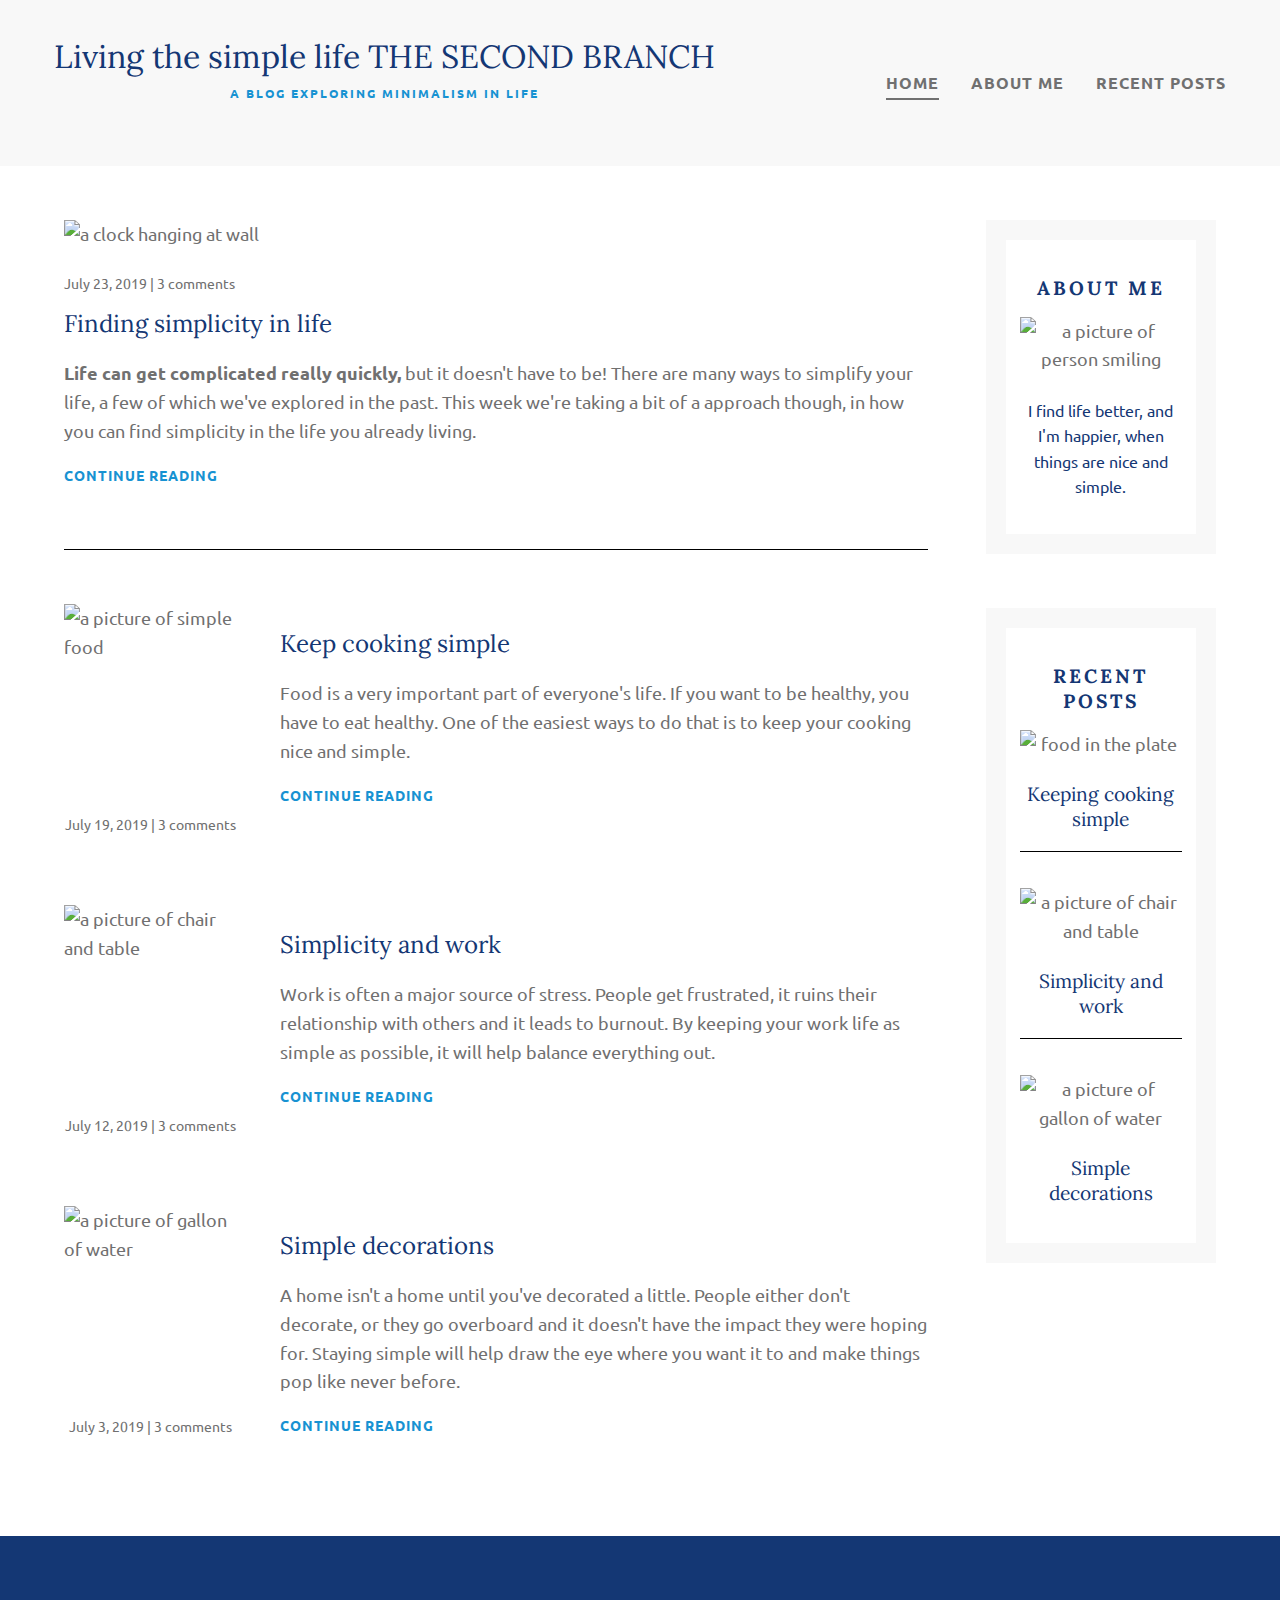
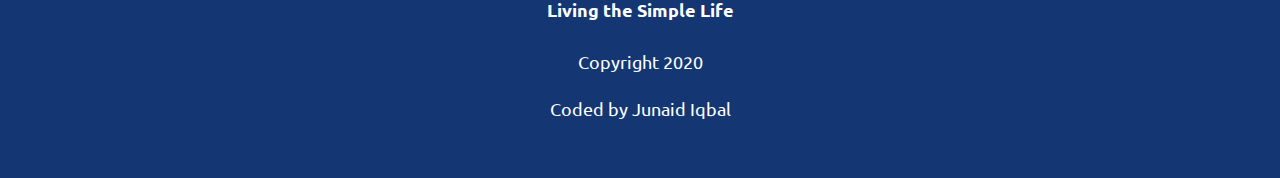
==== index.html @ 8265f2b1 "Update index.html" ====
<!DOCTYPE html>
<html lang="en">
  <head>
    <meta charset="UTF-8" />
    <meta name="viewport" content="width=device-width, initial-scale=1.0" />
    <meta http-equiv="X-UA-Compatible" content="ie=edge" />
    <title>Static Template</title>
    <link rel="preconnect" href="https://fonts.googleapis.com" />
    <link rel="preconnect" href="https://fonts.gstatic.com" crossorigin />
    <link
      href="https://fonts.googleapis.com/css2?family=Lora:wght@400;700&family=Ubuntu:wght@300;400;700&display=swap"
      rel="stylesheet"
    />
    <link rel="stylesheet" href="styles.css" />
  </head>
  <body>
    <header>
      <div class="nav-container">
        <div class="logo">
          <h1 class="heading">Living the simple life THE SECOND BRANCH</h1>
          <p class="subtitle">A blog exploring minimalism in life</p>
        </div>

        <nav>
          <ul>
            <li><a href="#" class="active">Home</a></li>
            <li><a href="about.html">About me</a></li>
            <li><a href="recentPost.html">Recent posts</a></li>
          </ul>
        </nav>
      </div>
    </header>
    <div class="container main-container">
      <main>
        <article class="featured-article">
          <h2 class="featured-article-heading">Finding simplicity in life</h2>
          <p class="featured-article-about">
            <strong>Life can get complicated really quickly,</strong> but it
            doesn't have to be! There are many ways to simplify your life, a few
            of which we've explored in the past. This week we're taking a bit of
            a approach though, in how you can find simplicity in the life you
            already living.
          </p>
          <p class="continue-reading">continue reading</p>
          <div class="article-featured-img">
            <img alt="a clock hanging at wall" src="./img/life.jpg" />
            <p class="featured-article-info">July 23, 2019 | 3 comments</p>
          </div>
        </article>

        <article class="recent-article">
          <div class="recent-article-content">
            <h2 class="recent-article-h2">Keep cooking simple</h2>
            <p>
              Food is a very important part of everyone's life. If you want to
              be healthy, you have to eat healthy. One of the easiest ways to do
              that is to keep your cooking nice and simple.
            </p>
            <p class="continue-reading">continue reading</p>
          </div>
          <div class="recent-article-img">
            <img alt="a picture of simple food" src="./img/food.jpg" />
            <p class="article-info">July 19, 2019 | 3 comments</p>
          </div>
        </article>

        <article class="recent-article">
          <div class="recent-article-content">
            <h2 class="recent-article-h2">Simplicity and work</h2>
            <p>
              Work is often a major source of stress. People get frustrated, it
              ruins their relationship with others and it leads to burnout. By
              keeping your work life as simple as possible, it will help balance
              everything out.
            </p>
            <p class="continue-reading">continue reading</p>
          </div>
          <div class="recent-article-img">
            <img alt="a picture of chair and table" src="./img/work.jpg" />
            <p class="article-info">July 12, 2019 | 3 comments</p>
          </div>
        </article>

        <article class="recent-article">
          <div class="recent-article-content">
            <h2 class="recent-article-h2">Simple decorations</h2>
            <p>
              A home isn't a home until you've decorated a little. People either
              don't decorate, or they go overboard and it doesn't have the
              impact they were hoping for. Staying simple will help draw the eye
              where you want it to and make things pop like never before.
            </p>
            <p class="continue-reading">continue reading</p>
          </div>
          <div class="recent-article-img">
            <img
              class="gallon-img"
              alt="a picture of gallon of water"
              src="./img/deco.jpg"
            />
            <p class="article-info">July 3, 2019 | 3 comments</p>
          </div>
        </article>
      </main>
      <aside>
        <div class="about-me">
          <h2 class="about-me-heading">About me</h2>
          <p class="about-me-para">
            I find life better, and I'm happier, when things are nice and
            simple.
          </p>
          <img alt="a picture of person smiling" src="./img/about.jpg" />
        </div>

        <div class="recent-posts">
          <h2 class="recent-posts-heading">recent posts</h2>
          <div class="recent-posts-div">
            <h3 class="recent-posts-h3">Keeping cooking simple</h3>
            <img alt="food in the plate" src="./img/food.jpg" />
          </div>

          <div class="recent-posts-div">
            <h3 class="recent-posts-h3">Simplicity and work</h3>
            <img alt="a picture of chair and table" src="./img/work.jpg" />
          </div>

          <div class="recent-posts-div">
            <h3 class="recent-posts-h3">Simple decorations</h3>
            <img alt="a picture of gallon of water" src="./img/deco.jpg" />
          </div>
        </div>
      </aside>
    </div>

    <footer>
      <h4>Living the Simple Life</h4>
      <p>Copyright 2020</p>
      <p>Coded by Junaid Iqbal</p>
    </footer>
  </body>
</html>
---- styles.css ----
:root {
  --darkBlue: #143774;
  --lightBlue: #1792d2;
  --gray: #707070;
  --darkWhite: #f8f8f8;
}

body {
  margin: 0;
  box-sizing: border-box;
  font-family: "Ubuntu", sans-serif;
  font-size: 1.125rem;
  color: var(--gray);
  font-weight: light;
  line-height: 1.6;
}

h1,
h2,
h3 {
  margin-top: 0;
  line-height: 1.3;
}

p {
  margin-top: 0;
}

strong {
  font-weight: bold;
}

img {
  display: block;
  width: 100%;
  margin-bottom: 1.3em;
}

h2,
h3 {
  color: var(--darkBlue);
  font-weight: 400;
  font-family: "Lora", sans-serif;
  font-size: 1.5rem;
  
}

header {
  background-color: var(--darkWhite);
  text-align: center;
  margin-bottom: 3em;
  padding: 2em 3em;
  
}


nav ul {
  color: #707070;
  font-family: "Ubuntu", sans-serif;
  font-size: 1rem;
  display: flex;
  flex-direction: column;
  list-style: none;
  padding: 0;
  margin: 0;
  justify-content: center;
  gap: .7em;
  font-weight: 700;
  text-align: center;
  text-transform: uppercase;
  letter-spacing: 1px;
  font-weight: bold;
}

nav a {
  text-decoration: none;
  color: #707070;
}

nav a:hover {
  color: #1792d2;
}

.logo{
  margin-bottom: 1.5em;

}

/* CLASSES */

.container {
  max-width: 1200px;
  width: 90%;
  margin: 0 auto;
}

.heading {
  margin: 0;
  font-family: "Lora", sans-serif;
  font-size: 2rem;
  color: #143774;
  font-weight: 400;
}

.continue-reading {
  font-family: "Ubuntu", sans-serif;
  font-size: 0.875rem;
  color: var(--lightBlue);
  text-transform: uppercase;
  font-weight: bold;
  margin-bottom: 4.5em;
  letter-spacing: 1px;
}

.continue-reading:hover {
  color: var(--darkBlue);
  text-decoration: underline;
  cursor: pointer;
}

.recent-page-continue-reading{
  margin-bottom: 2em;
}

.featured-article-info,
.article-info {
  font-family: "Ubuntu", sans-serif;
  font-size: 0.875rem;
  color: var(--gray);
  font-weight: light;
}

.subtitle {
  font-family: "Ubuntu", sans-serif;
  color: #1792d2;
  font-size: 0.75rem;
  margin: 0;
  margin-top: 0.5em;
  font-weight: bold;
  text-transform: uppercase;
  letter-spacing: 2px;
  font-weight: bold;
}

.nav-container {
  display: flex;
  flex-direction: column;
  align-items: center;

}

.active {
  border-bottom: 2px solid #707070;
  padding-bottom: 0.3em;
}

.active:hover {
  color: #707070;
  cursor: default;
}

/* ARTICLES MANUAL SORTING*/

/* FEATURED ARTICLE */


.featured-article {
  display: flex;
  flex-direction: column;
  border-bottom: 1px solid black;
  margin-bottom: 3em;
}

.recent-page-featured-article{
  border-bottom: none;
  margin-bottom: 2em;
}

.article-featured-img {
  order: -1;
}

/* RECENT ARTICLE */
.recent-article {
  display: flex;
  flex-direction: column;
}

.recent-article-img {
  order: -1;
}

.article-info {
  text-align: right;
}

.recent-article-h2 {
  margin-top: -.3em;
}

/* ASIDE */
/* ABOUT ME */

.about-me {
  display: flex;
  flex-direction: column;
  padding: 2em 0.8em 1em 0.8em;
  border: 20px var(--darkWhite) solid;
  margin-bottom: 3em;
}

.about-me img {
  order: 1;
  height: 300px;
  object-fit: cover;
}

.about-me-heading {
  order: 0;
}

.about-me-heading,
.recent-posts-heading {
  color: var(--darkBlue);
  text-transform: uppercase;
  font-weight: bold;
  letter-spacing: 3px;
}

.about-me-para {
  order: 2;
  color: var(--darkBlue);
}

/* RECENT POSTS */

.recent-posts {
  border: 20px var(--darkWhite) solid;
  padding: 2em 0.8em 1em 0.8em;
  margin-bottom: 4em;
}

.recent-posts-div {
  display: flex;
  flex-direction: column;
  border-bottom: 1px solid black;
  margin-bottom: 2em;
}

.recent-posts-div img {
  order: -1;
  height: 200px;
  object-fit: cover;
  object-position: 0% 70%;
}

.recent-posts-div:last-child {
  border-bottom: none;
  margin-bottom: 0;
}

/* ABOUT PAGE 
===================*/


.about-page-img{
  margin-bottom: 3em;
}

.light-blue-h2{
  color: var(--lightBlue);
}

.last-para{
  margin-bottom: 2em;
}

.last-para:last-child{
  margin-bottom: 5em;
}

/* FOOTER */
footer {
  padding: 2em;
  color: white;
  text-align: center;
  background-color: var(--darkBlue);
}

/* FOR MOBILE */

@media (min-width: 950px) {
  .nav-container {
    display: flex;
    flex-direction: row;
    justify-content: space-between;
  }


  nav ul {
    flex-direction: row;
    margin: 0;
    gap: 2em;
  }


  .main-container {
    display: flex;
  }

  /* MAIN */

  main {
    max-width: 75%;
    margin-right: auto;
  }

  .recent-article {
    display: flex;
    flex-direction: row;
    justify-content: space-between;
    margin-bottom: 2em;
    /* align-items: center; */
  }

  .recent-article-img {
    width: 20%;
  }

  .recent-article img {
    height: 200px;
    width: 100%;
    object-fit: cover;
    margin-bottom: 0.5em;
    /* object-position: 0%; */
  }

  .gallon-img {
    object-position: 7% 0%;
  }

  .recent-article-content {
    width: 75%;
  }
  .article-info {
    text-align: center;
  }

  .recent-article-h2 {
    margin-top: 1em;
  }

  /* ASIDE */
  aside {
    text-align: center;
    max-width: 20%;
    min-width: 15%;
  }

  /* ASIDE */
  /* ABOUT ME */
  .about-me-heading {
    font-size: 1.2rem;
  }
  .about-me-para {
    font-size: 1rem;
  }

  .about-me img {
    height: auto;
  }

  .recent-posts img {
    height: auto;
  }

  /* ASIDE */
  /* RECENT POSTS*/
  .recent-posts-heading {
    font-size: 1.2rem;
  }

  .recent-posts-h3 {
    font-size: 1.2rem;
  }


  /* RECENT POST PAGE */
  .recent-page-featured-article{
    display: flex;
    flex-direction: row;
    justify-content: space-between;
    align-items: center;

  }

  .recent-page-featured-article-content{
    width: 75%;
  }
  
  .recent-page-article-featured-img{
    width: 20%;
    order: -1;
    text-align: center;
    
  }

  .recent-page-featured-article img{
    width: 100%;
    height: 200px;
    object-fit: cover;
    margin-bottom: 0.5em;
  }
}
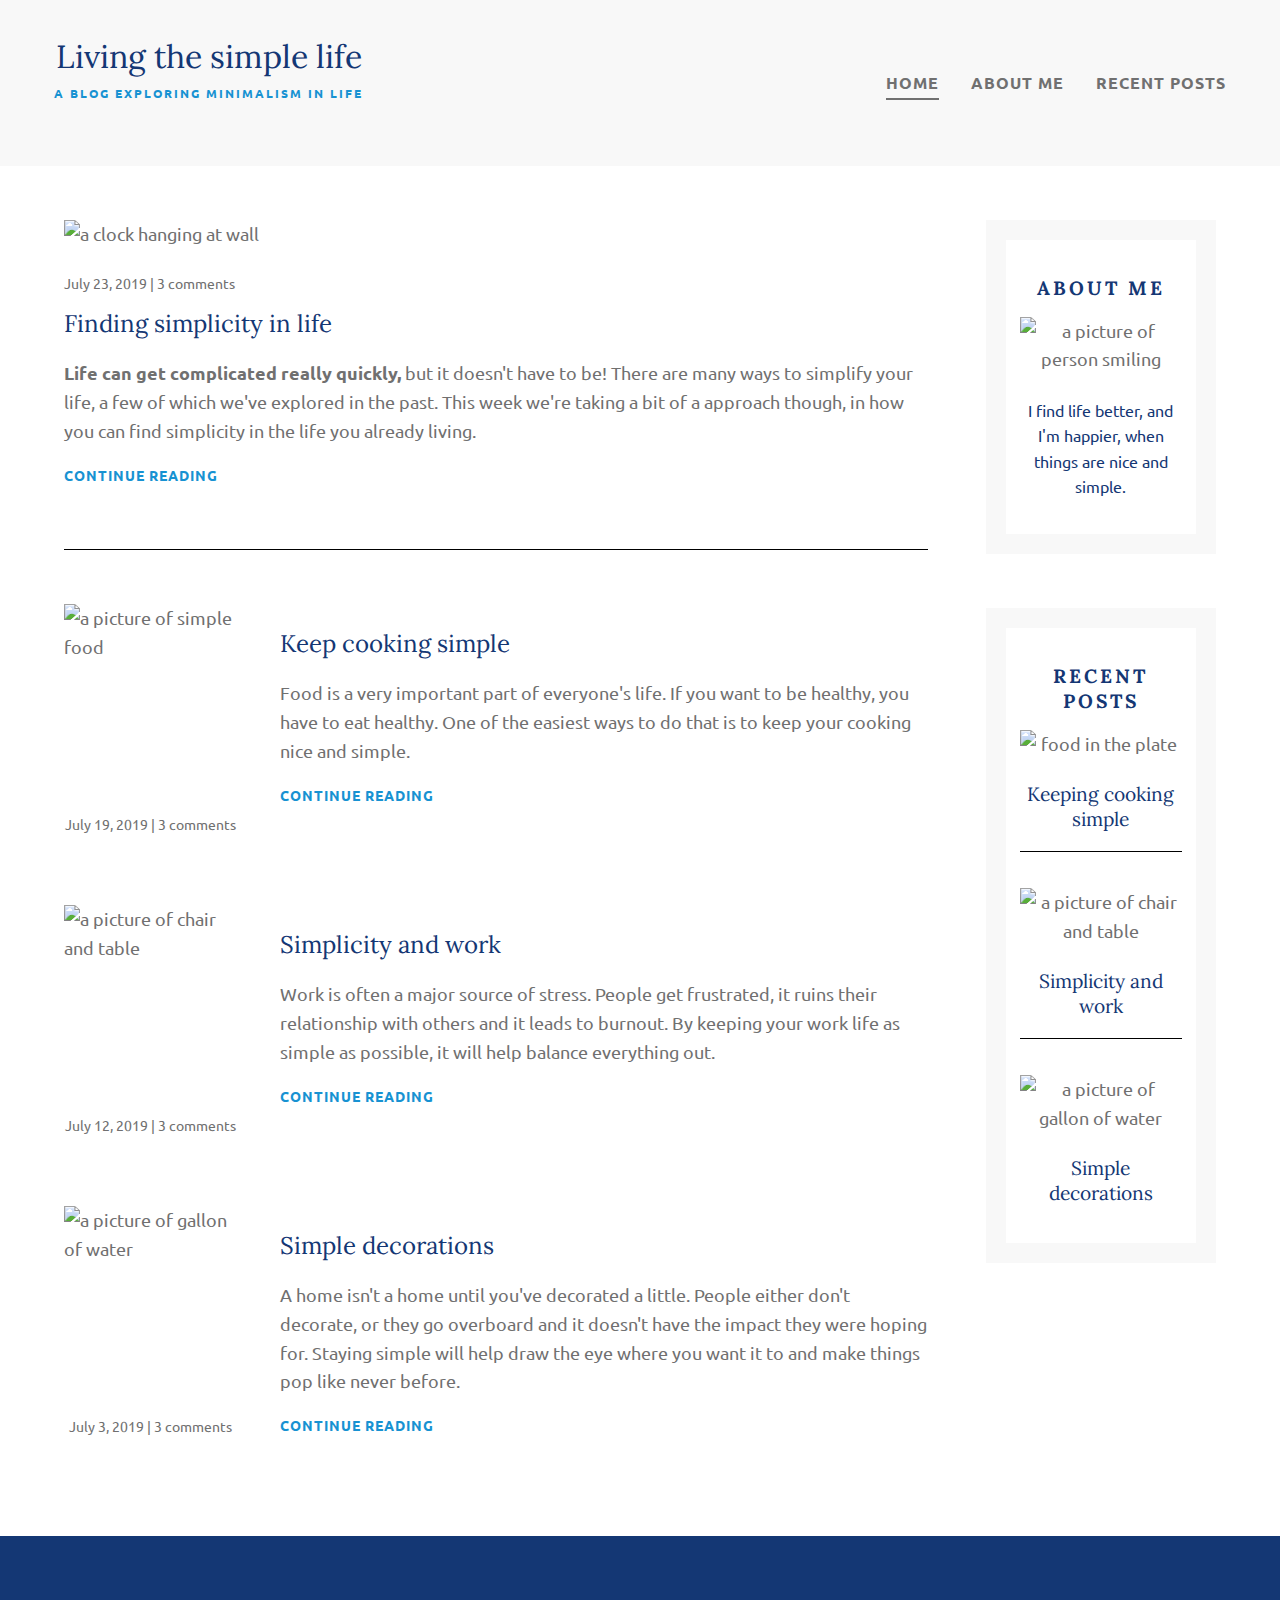
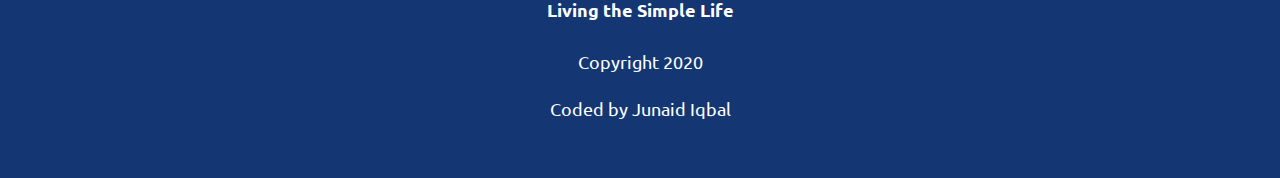
==== commit 718559e5: "Update index.html" ====
--- a/index.html
+++ b/index.html
@@ -17,7 +17,7 @@
     <header>
       <div class="nav-container">
         <div class="logo">
-          <h1 class="heading">Living the simple life THE SECOND BRANCH</h1>
+          <h1 class="heading">Living the simple life</h1>
           <p class="subtitle">A blog exploring minimalism in life</p>
         </div>
 
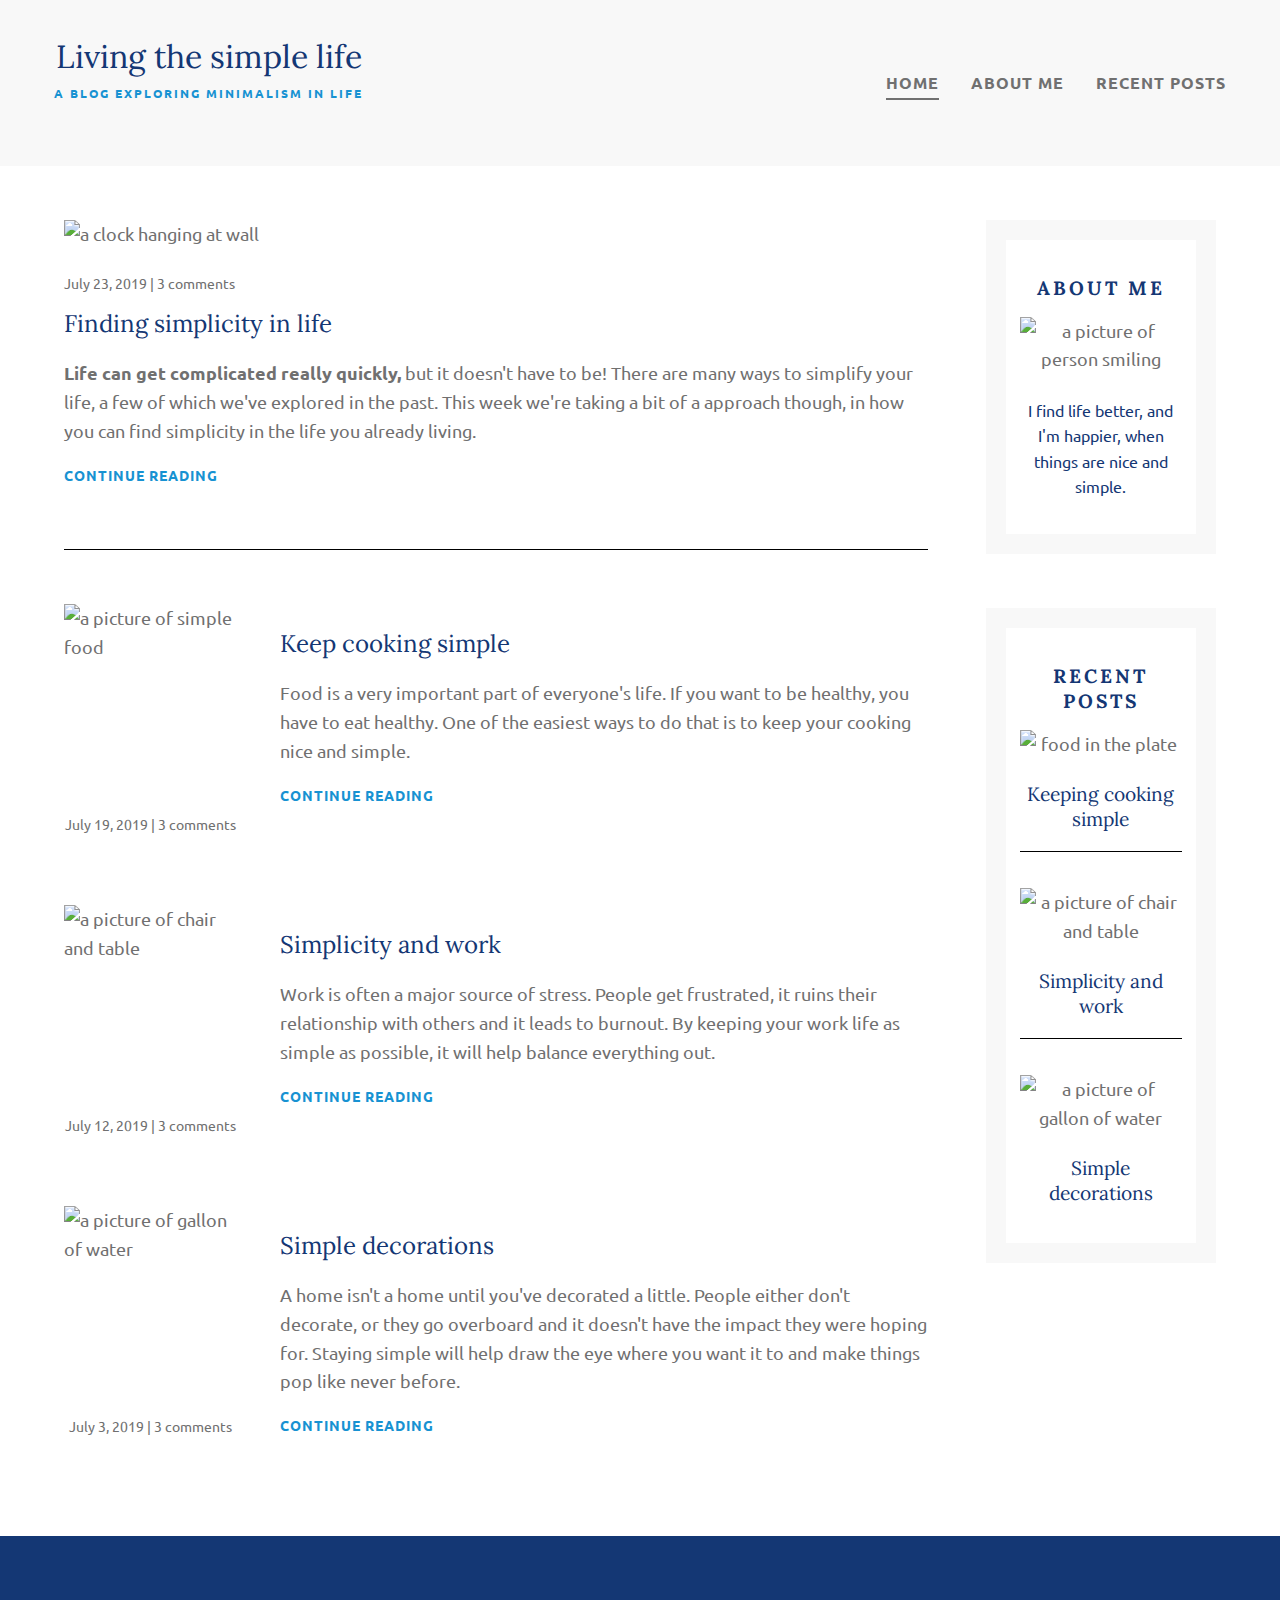
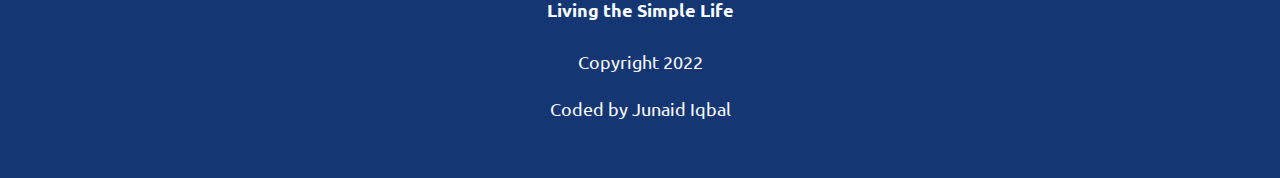
==== commit 6a434099: "fixed footer" ====
--- a/index.html
+++ b/index.html
@@ -134,7 +134,7 @@
 
     <footer>
       <h4>Living the Simple Life</h4>
-      <p>Copyright 2020</p>
+      <p>Copyright 2022</p>
       <p>Coded by Junaid Iqbal</p>
     </footer>
   </body>
